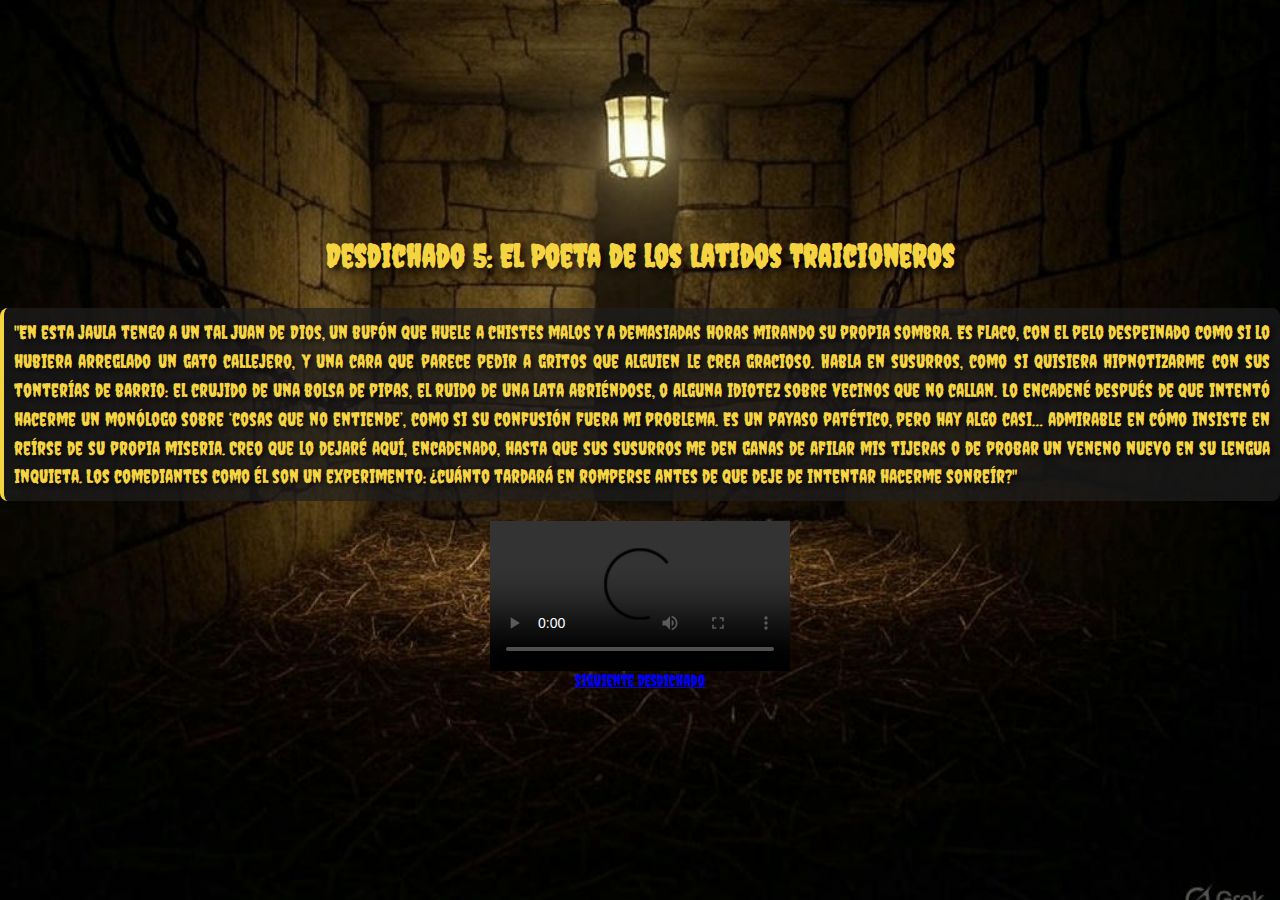
==== desdichado4.html @ 530f1c55 "Añadimos las páginas de todos lo prisioneros con su respectivo contenido y estilos css" ====
<!DOCTYPE html>
<html lang="en">
<head>
    <meta charset="UTF-8">
    <meta name="viewport" content="width=device-width, initial-scale=1.0">
    <title>Desdichado Cuatro</title>

    <link rel="stylesheet" href="CSS/desdichado5.css">
</head>
<body>
     <!-- Contenido de Desdichado 4 -->
     <div id="desdichado4-content" class="desdichado-content">
        <h2>Desdichado 5: El Poeta de los Latidos Traicioneros</h2>
        
        <!-- Descripción del preso por Miércoles Addams -->
        <p class="preso-descripcion">
            "En esta jaula tengo a un tal Juan de Dios, un bufón que huele a chistes malos y a demasiadas horas mirando su propia sombra. 
            Es flaco, con el pelo despeinado como si lo hubiera arreglado un gato callejero, y una cara que parece pedir a gritos que 
            alguien le crea gracioso. Habla en susurros, como si quisiera hipnotizarme con sus tonterías de barrio: el crujido de una 
            bolsa de pipas, el ruido de una lata abriéndose, o alguna idiotez sobre vecinos que no callan. Lo encadené después de que 
            intentó hacerme un monólogo sobre ‘cosas que no entiende’, como si su confusión fuera mi problema. Es un payaso patético, pero
             hay algo casi… admirable en cómo insiste en reírse de su propia miseria. Creo que lo dejaré aquí, encadenado, hasta que sus 
             susurros me den ganas de afilar mis tijeras o de probar un veneno nuevo en su lengua inquieta. Los comediantes como él 
             son un experimento: ¿cuánto tardará en romperse antes de que deje de intentar hacerme sonreír?"
        </p>
        
        <!-- Video del preso -->
        <video controls>
            <source src="video/juanDeDios.mp4" type="video/mp4">
            Tu navegador no soporta el elemento de video.
        </video>

        <!-- Botón para ir a Desdichado 5 -->
        <a href="desdichado5.html" class="next-button">Siguiente Desdichado</a>
</body>
</html>
---- CSS/desdichado5.css ----
@import url('https://fonts.googleapis.com/css2?family=Creepster&display=swap');

/* Estilos para el cuerpo de la página */
body {
    margin: 0;
    padding: 0;
    background: url('../photo/interioMazmorra.jpg') no-repeat center center fixed;
    background-size: cover;
    font-family: 'Creepster', cursive;
    color: #f5d442;
    text-align: center;
    overflow-x: hidden; /* Oculta el desplazamiento lateral */
    display: flex;
    justify-content: center;
    align-items: center;
    height: 100vh; /* Ocupa toda la altura de la pantalla */
}

/* Contenedor principal del contenido */
.desdichado-content {
    display: flex;
    flex-direction: column;
    align-items: center;
    justify-content: center;
}

/* Título del desdichado */
h2 {
    font-size: 2em;
    text-shadow: 4px 4px 6px rgba(0, 0, 0, 0.7);
    margin-bottom: 15px;
    position: relative;
    z-index: 2; /* Asegura que esté sobre otros elementos */
}

/* Estilos para la descripción del preso */
.preso-descripcion {
    font-size: 1.2em;
    text-align: justify;
    line-height: 1.5;
    text-shadow: 2px 2px 5px rgba(0, 0, 0, 0.8);
    padding: 10px;
    background: rgba(30, 30, 30, 0.7);
    border-left: 4px solid #f5d442;
    border-radius: 8px;
    margin-bottom: 20px;
}

/* Imagen de Edgar Allan Poe */
#Edgar-image {
    width: 200px;
    height: auto;
    display: block;
    margin: 0 auto;
    max-width: 300px;
    border-radius: 10px;
    margin-top: 15px;
    box-shadow: 0px 0px 15px rgba(255, 255, 255, 0.3);
    transition: transform 0.3s ease-in-out;
}

#Edgar-image:hover {
    transform: scale(1.1);
}

/* Botón para volver a la mansión */
#btn-mansion {
    background: #f5d442;
    color: black;
    font-family: 'Creepster', cursive;
    font-size: 1.2em;
    padding: 10px 20px;
    border: none;
    border-radius: 5px;
    cursor: pointer;
    margin-top: 30px;
    transition: background 0.3s ease-in-out, transform 0.2s;
}

#btn-mansion:hover {
    background: #d4b92e;
    transform: scale(1.1);
}
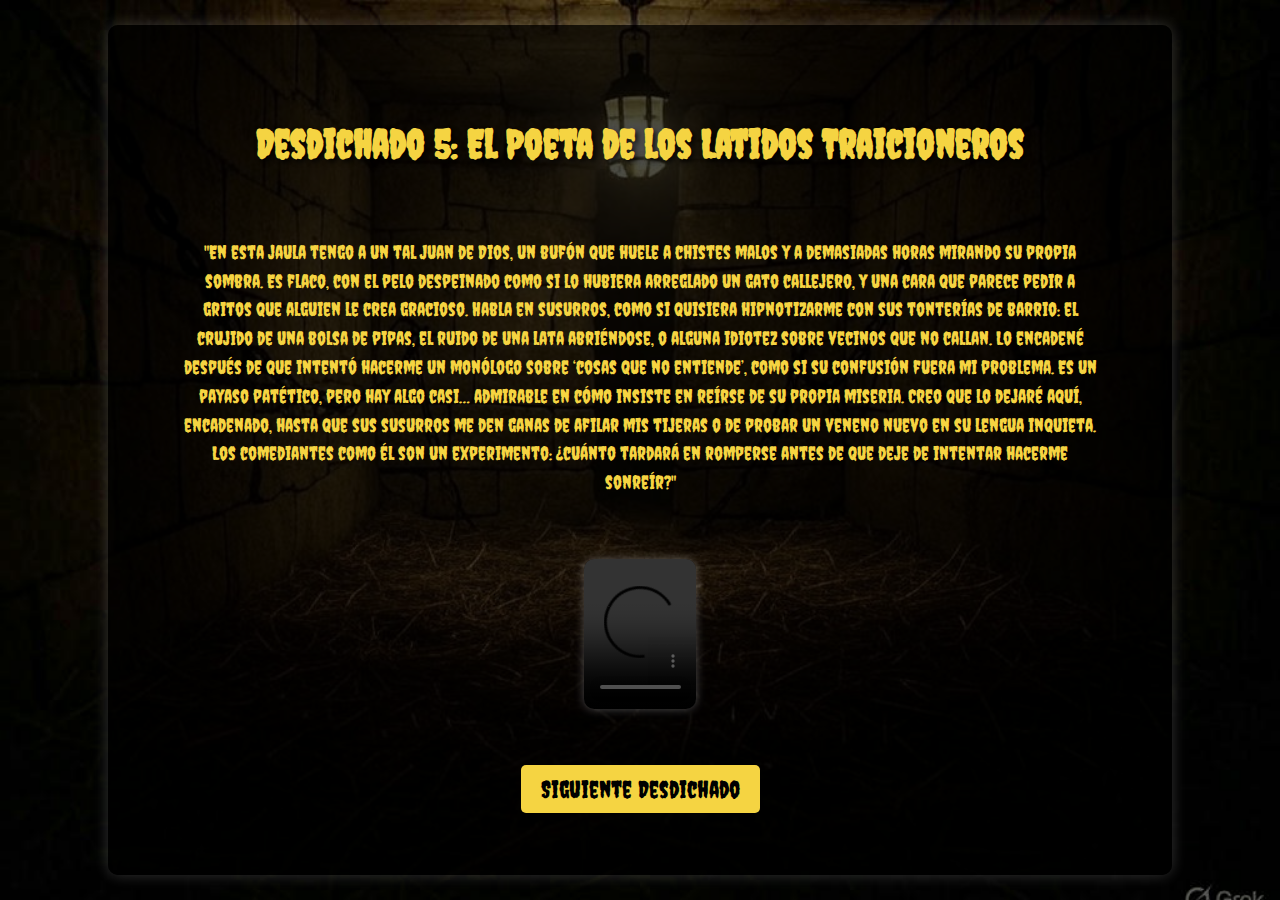
==== commit be1e9cf8: "añado pagina de contacto y de felicitación" ====
--- a/desdichado4.html
+++ b/desdichado4.html
@@ -5,7 +5,7 @@
     <meta name="viewport" content="width=device-width, initial-scale=1.0">
     <title>Desdichado Cuatro</title>
 
-    <link rel="stylesheet" href="CSS/desdichado5.css">
+    <link rel="stylesheet" href="CSS/desdichado4.css">
 </head>
 <body>
      <!-- Contenido de Desdichado 4 -->
--- a/CSS/desdichado4.css
+++ b/CSS/desdichado4.css
@@ -0,0 +1,71 @@
+@import url('https://fonts.googleapis.com/css2?family=Creepster&display=swap');
+
+/* Estilos para el cuerpo de la página */
+body {
+    margin: 0;
+    padding: 0;
+    background: url('../photo/interioMazmorra.jpg') no-repeat center center fixed;
+    background-size: cover;
+    font-family: 'Creepster', cursive;
+    color: #f5d442;
+    text-align: center;
+    overflow-x: hidden; /* Oculta el desplazamiento lateral */
+    display: flex;
+    justify-content: center;
+    align-items: center;
+    height: 100vh; /* Ocupa toda la altura de la pantalla */
+}
+
+/* Contenedor principal */
+.desdichado-content {
+    display: flex;
+    flex-direction: column;
+    align-items: center;
+    justify-content: space-evenly;
+    height: 90vh;
+    max-width: 80%;
+    padding: 20px;
+    background: rgba(0, 0, 0, 0.7);
+    border-radius: 10px;
+    box-shadow: 0px 0px 15px rgba(255, 255, 255, 0.2);
+}
+
+/* Título */
+h2 {
+    font-size: 2.5rem;
+    text-shadow: 3px 3px 5px rgba(0, 0, 0, 0.7);
+    margin-bottom: 10px;
+}
+
+/* Descripción del preso */
+.preso-descripcion {
+    font-size: 1.2rem;
+    max-width: 90%;
+    line-height: 1.5;
+    margin-bottom: 20px;
+}
+
+/* Video */
+video {
+    width: 11%;
+    max-width: 400px;
+    border-radius: 10px;
+    margin-bottom: 15px;
+    box-shadow: 0px 0px 10px rgba(255, 255, 255, 0.3);
+}
+
+/* Botón */
+.next-button {
+    display: inline-block;
+    padding: 10px 20px;
+    font-size: 1.5rem;
+    color: #000;
+    background-color: #f5d442;
+    text-decoration: none;
+    border-radius: 5px;
+    transition: 0.3s;
+}
+
+.next-button:hover {
+    background-color: #ffcc00;
+}